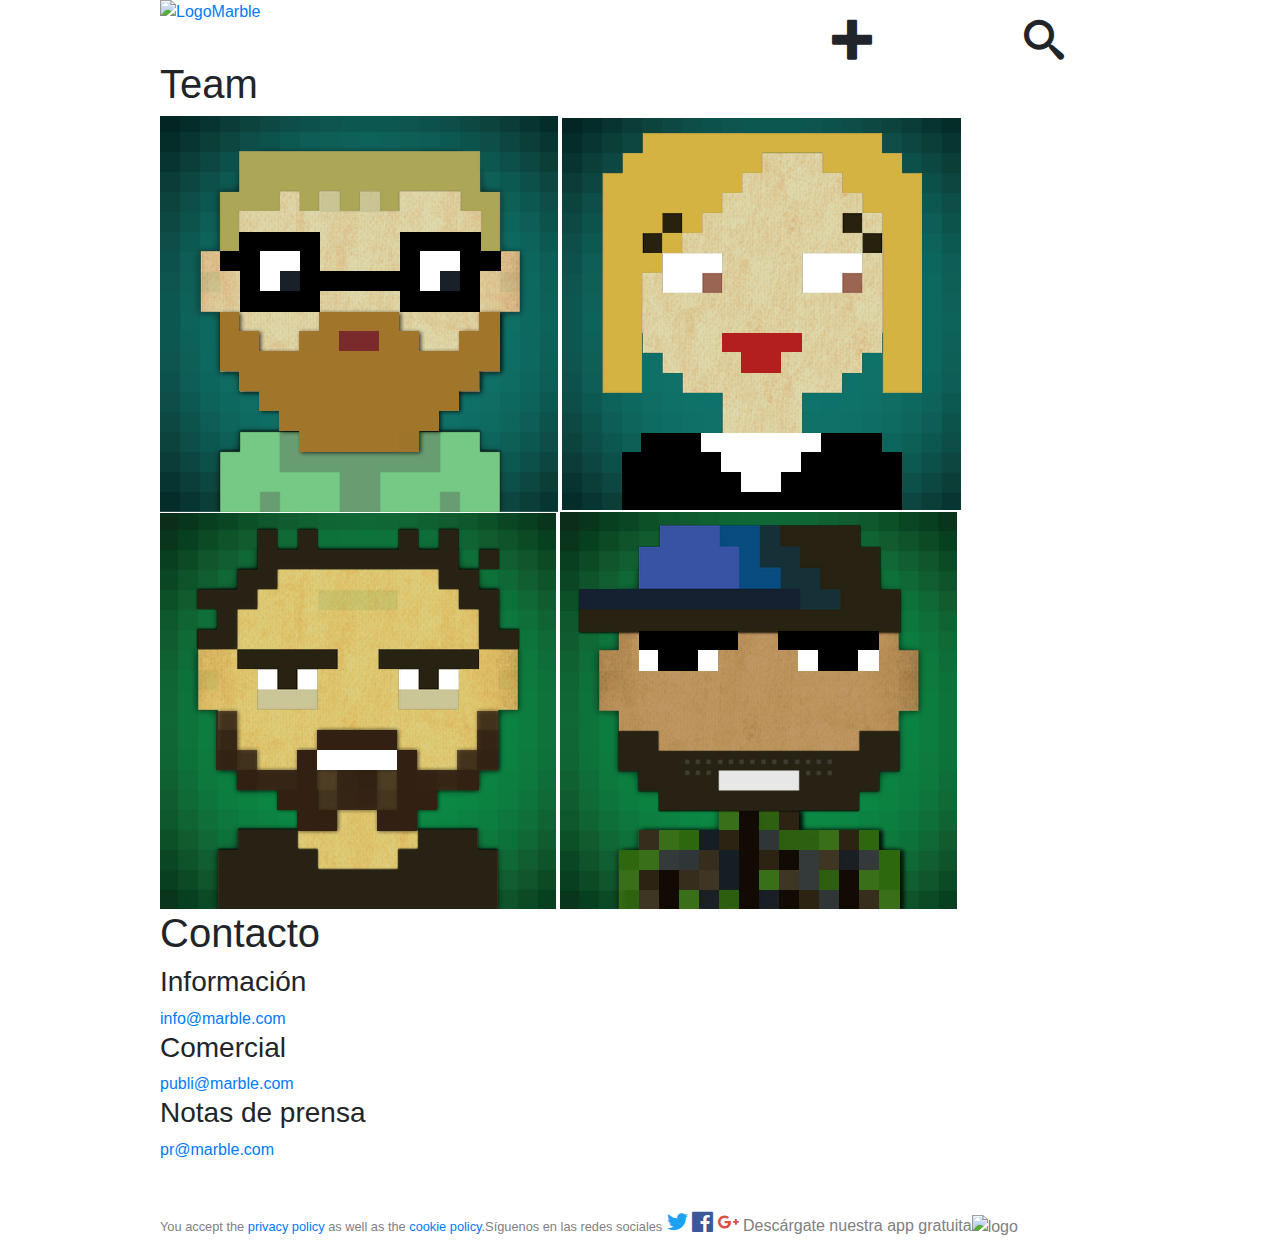
==== aboutUs.html @ 073cb208 "About us page" ====
<!DOCTYPE html>
<html lang="en">
<head>
	<meta charset="UTF-8">
	<title>About Us</title>
 	<meta name="viewport" content="width=device-width, initial-scale=1.0">
 	<link rel="stylesheet" href="https://maxcdn.bootstrapcdn.com/bootstrap/4.0.0/css/bootstrap.min.css" integrity="sha384-Gn5384xqQ1aoWXA+058RXPxPg6fy4IWvTNh0E263XmFcJlSAwiGgFAW/dAiS6JXm" crossorigin="anonymous">
    <link rel="stylesheet" href="css/style.css" type="text/css" />

</head>
<body>

<div class="wrapper">
		
<nav class="myMenu">
	<div class="logo"><a href="index.html"><img src="img/logoMarble.png" alt="LogoMarble"></a></div>
	<div class="add icon3-plus"></div>
	<div class="search icon3-search"></div>
</nav>

<div class="team">

	<h1>Team</h1>
	<img src="img/abel28bit.png" alt="abelBit" class="teamBit">
	<img src="img/blan28bit.png" alt="blanBit" class="teamBit">
	<img src="img/mikel28bit.png" alt="mikelBit" class="teamBit">
	<img src="img/rober8bit.png" alt="roberBit" class="teamBit">
	
</div>
	<div class="contacto">

		<h1>Contacto</h1>
		
		<h3>Información</h3>
			<a href="">info@marble.com</a>
		<h3>Comercial</h3>
			<a href="">publi@marble.com</a>
		<h3>Notas de prensa</h3>
			<a href="">pr@marble.com</a>
	</div>


</div>
	
    <footer>
    <div class="wrapper">
     
      <small>You accept the <a href="privacyPolicyPage">privacy policy</a> as well as the <a href="cookiePolicyPage">cookie policy</a>.Síguenos en las redes sociales</small>
   
        <span class="icon2-TW" aria-hidden="true"><a title="Twitter" href="https://twitter.com/" target="_blank"></a></span>
        <span class="icon2-FB"><a title="Facebook" href="https://es-es.facebook.com/" target="_blank"></a></span>
        <span class="icon2-Gplus"><a title="Google+" href="https://plus.google.com/discover?hl=es" target="_blank"></a></span>
   
        <span>Descárgate nuestra app gratuita</span><img src="img/logoMarble.png" alt="logo">
    </div> 
</footer>  



<script type="text/javascript" src="js/jquery-3.2.1.min.js"></script>
<script type="text/javascript" src="js/scriptsMenu.js"></script>  
</body>
</html>
---- css/style.css ----
@font-face {
  font-family: 'icomoon';
  src:  url('../fonts/icomoon.eot?dk5ln9');
  src:  url('../fonts/icomoon.eot?dk5ln9#iefix') format('embedded-opentype'),
    url('../fonts/icomoon.ttf?dk5ln9') format('truetype'),
    url('../fonts/icomoon.woff?dk5ln9') format('woff'),
    url('../fonts/icomoon.svg?dk5ln9#icomoon') format('svg');
  font-weight: normal;
  font-style: normal;
}

[class^="icon2-"], [class*=" icon2-"] {
/* use !important to prevent issues with browser extensions that change fonts */
  font-family: 'icomoon' !important;
  speak: none;
  font-style: normal;
  font-weight: normal;
  font-variant: normal;
  text-transform: none;
  line-height: 1;
  color: black;
  font-size: 130%;

  /* Better Font Rendering =========== */
  -webkit-font-smoothing: antialiased;
  -moz-osx-font-smoothing: grayscale;
}

.icon2-folder:before {
  content: "\e900";
}
.icon2-lock:before {
  content: "\e901";
}
.icon2-lock-open:before {
  content: "\e902";
}
.icon2-whistle:before {
  content: "\e903";
}
.icon2-thumb-up:before {
  content: "\e904";
}
.icon2-thumb-down:before {
  content: "\e905";
}
.icon2-link:before {
  content: "\e906";
}
.icon2-tv:before {
  content: "\e907";
}
.icon2-camera:before {
  content: "\e908";
}
.icon2-camera2:before {
  content: "\e909";
}
.icon2-film:before {
  content: "\e90a";
  font-size: 300%;
}
.icon2-film2:before {
  content: "\e90b";
}
.icon2-microphone:before {
  content: "\e90c";
}
.icon2-cog:before {
  content: "\e90d";
}
.icon2-pacman:before {
  content: "\e90e";
}
.icon2-gamepad:before {
  content: "\e90f";
}
.icon2-trashcan:before {
  content: "\e910";
}
.icon2-FB:before {
  content: "\e911";
  color: #3b5998;
}
.icon2-Gplus:before {
  content: "\e912";
  color: #dc4e41;
}
.icon2-TW:before {
  content: "\e913";
  color: #1da1f2;
}
.icon2-home:before {
  content: "\e914";
}
.icon2-pushpin:before {
  content: "\e946";
}
.icon2-bubble:before {
  content: "\e96b";
}
.icon2-user:before {
  content: "\e971";
}
.icon2-bug:before {
  content: "\e999";
}
.icon2-leaf:before {
  content: "\e9a4";
}
.icon2-rocket:before {
  content: "\e9a5";
}
.icon2-switch:before {
  content: "\e9b6";
}
.icon2-star-full:before {
  content: "\e9d9";
}
.icon2-heart:before {
  content: "\e9da";
}
.icon2-heart-broken:before {
  content: "\e9db";
}
.icon2-wink:before {
  content: "\e9e7";
}
.icon2-arrow-up:before {
  content: "\ea32";
}
.icon2-filter:before {
  content: "\ea5b";
}
.icon2-share2:before {
  content: "\ea82";
}
.icon2-eye:before {
  content: "\e9ce";
}

@font-face {
 font-family: 'icomoon3';
  src:  url('../fonts/icomoon3.eot?dk5ln9');
  src:  url('../fonts/icomoon3.eot?dk5ln9#iefix') format('embedded-opentype'),
    url('../fonts/icomoon3.ttf?dk5ln9') format('truetype'),
    url('../fonts/icomoon3.woff?dk5ln9') format('woff'),
    url('../fonts/icomoon3.svg?dk5ln9#icomoon') format('svg');
  font-weight: normal;
  font-style: normal;
}
/*Vinculación a la fuente que vamos a usar en titulares */
@font-face {
	font-family: CaviarDreams;
	src: url('../fonts/CaviarDreamsl.eot');
	src: local('☺'),
        url('../fonts/CaviarDreams.woff') format('woff'), url('../fonts/CaviarDreams.ttf') format('truetype'), url('../fonts/CaviarDreamsl.svg') format('svg');
	font-weight: normal;
	font-style: normal;
}

[class^="icon3-"], [class*=" icon3-"] {
/* use !important to prevent issues with browser extensions that change fonts */
  font-family: 'icomoon3' !important;
  speak: none;
  font-style: normal;
  font-weight: normal;
  font-variant: normal;
  text-transform: none;
  line-height: 1;
  font-size: 250%;

/* Better Font Rendering =========== */
  -webkit-font-smoothing: antialiased;
  -moz-osx-font-smoothing: grayscale;
}

.icon3-search:before {
  content: "\e986";
}
.icon3-plus:before {
  content: "\ea0a";
}

@font-face {
  font-family: 'home';
  src:  url('../fonts/home.eot?48gxbd');
  src:  url('../fonts/home.eot?48gxbd#iefix') format('embedded-opentype'),
    url('../fonts/home.ttf?48gxbd') format('truetype'),
    url('../fonts/home.woff?48gxbd') format('woff'),
    url('../fonts/home.svg?48gxbd#icomoon') format('svg');
  font-weight: normal;
  font-style: normal ;
}

[class^="icon-"], [class*=" icon-"] {
/* use !important to prevent issues with browser extensions that change fonts */
  font-family: 'home' !important;
  speak: none;

  color: rgb(0, 128, 182);
  font-style: normal;
  font-weight: normal;
  font-variant: normal;
  text-transform: none;
  line-height: 1;

/* Better Font Rendering =========== */
  -webkit-font-smoothing: antialiased;
  -moz-osx-font-smoothing: grayscale;
}

.icon-book:before {
  content: "\e91f";
  font-size: 550%;
}
.icon-theatre:before {
  content: "\e921";
  font-size: 550%;
}
.icon-camera:before {
  content: "\e90f";
  font-size: 550%;
}
.icon-pencil2:before {
  content: "\e906";
  font-size: 550%;
}
.icon-music:before {
  content: "\e911";
  font-size: 550%;
}
.icon-video-camera:before {
  content: "\e914";
  font-size: 550%;
}

.icon-user:before {
  content: "\e971";
  font-size: 350%;

}
.icon-search:before {
  content: "\e986";
  font-size: 350%;
}

/* Hola Holita amiguitos: parte común; */

body {
  font-family: Sans-Serif;
  margin:0;
}

nav > .logo > a > img{
  width: 30%;
  float: left;
}

nav > .add{
    width: 20%;
    float: left;
    margin-top: 20px;
    margin-left: 40%;
}

nav > .search{
  width: 8%;
  float: right;
  margin-top: 20px;
  margin-right: 2%;
}
header{
  width: 100%;
  float: left;
}
main{
  width: 100%;
  float: left;
}
footer{
  margin-top: 50px;
  margin-bottom: 10px;
  width: 100%;
  float: left;
  color: gray;
}

footer > a{
text-decoration: underline;
background-color: red;
}

footer > div.wrapper > img{
  width: 100px;
}

.wrapper{
    width: 960px;
    margin: 0 auto;
} 

/*----------------------PRUEBAS PLUGINS----------------------------*/
/* .myMenu {

    position:fixed;
    background-color: white;
    top:0;

}*/
/*-----------------------------------------------------------------*/
/* Fin del código de todos */

/* Movidas de Blanca */

.theme {
  width: 100%;
  margin: 0 auto;
	float: left;
}
div.theme > h1{
    text-align: center;
}
div.theme > img{
    max-width: 100%;
    margin-left: 50%; /*preguntar al profe*/
}
.bloque{
  width: 100%;
	float: left;
}
.user{
    width: 15%;
    float: left;
    margin-right: 3%;
    max-width: 100%;
}
.time {
    color: grey;
    float: left;
}

.topic{
    width: 72%;
    float: left;
}
.fecha{
    color: grey;
}
.info{
    width: 10%;
    float: left;
}
.flechas{
    height: 127px;
}
.stats{
    width: 33%;
    display: block;
    margin: 0 auto;
}
.text-stats{
    display: block;
    margin: 0 auto;
}
div.flechas > a{
    text-decoration: none;
    text-align: center;
}

.imgRedonda {
  width:150px;
  height:150px;
  border-radius:150px;
}

.debate-title{
	width: 100%;
	float: left;
  margin-top: 20px;
  margin-bottom: 20px;
}

.debate-title > h1 {
  float: left;
  width: 80%;
}

.temaIcon{
	float: left;
	width: 10%;
  margin-left: 7%;
  margin-right: 3%;
}

.debate-title{
	width: 100%;
	float: left;
}

.debate-title > img{
	float: left;
	max-width: 100%;
	margin-top: 8%;
}

.debate-title > h1 {
	float: left;
	width: 80%;
}

.debate-main {
	width: 100%;
	float:left;
}

.user-debate{
	width: 20%;
	float: left;
}

.user-debate > a > img{
float: left;
max-width: 100%;
}

.debate-main > .user-debate > h4{
}

.debate-main > .user-debate > p{
	margin-left: 15px;
	margin-bottom: 0;
	margin-top: 0;
}

.comment{
  width: 80%;
  float: left;
}

.debate-main > .comment > .comment1 > p{
  margin-top: 10%;
}

.social-profile-icons > ul{
	float: right;
  width: 50%;
  margin-left: 50%;
	margin-top: 10%;
}

.social-profile-icons{
	width: 100%;
}
.social-profile-icons > ul > li {
  float: right;
  list-style-type: none;
  margin-left: 6%;
}

.social-profile-icons > ul > li > a{
  text-decoration: none;
}

.respondComment{
  border-radius: 10px;
  padding: 10px;
}

.comment > .social-profile-icons > ul > li > a > img{
	width: 30px;
	float: left;
}

.comment > .social-profile-icons > ul{
	float: right;
}

.answers{
  width: 90%;
	margin-left: 10%;
	border-left: 6px solid #333;
	float: left;
}

/* ----Modal User Card---- */

/* The Modal (background) */
.modal-user-card {
    display: none; /* Hidden by default */
    position: fixed; /* Stay in place */
    z-index: 1; /* Sit on top */
    padding-top: 100px; /* Location of the box */
    left: 0;
    top: 0;
    width: 100%; /* Full width */
    height: 100%; /* Full height */
    overflow: auto; /* Enable scroll if needed */
    background-color: rgb(0,0,0); /* Fallback color */
    background-color: rgba(0,0,0,0.4); /* Black w/ opacity */
}

/* Modal Content */
.userCard-modal-content {
    background-color: #fefefe;
    margin: auto;
    padding: 20px;
    border: 1px solid #888;
    width: 80%;
    height: 146px;
}

/* The Close Button user-card */
.close-userCard {
    color: #aaaaaa;
    float: right;
    font-size: 28px;
    font-weight: bold;
}

.close-userCard:hover,
.close-userCard:focus {
    color: #000;
    text-decoration: none;
    cursor: pointer;
}

p.icon2-pacman{
  font-family: sans-serif;
  font-size: 100%;
  color: black;
}

p.icon2-pushpin{
  font-family: sans-serif;
  font-size: 100%;
  color: black;
}
button.icon-user{
  color:black;
  width: 45%;
  font-family: sans-serif;
  margin-right: 3px;
}

.userCardBoton > a {
  text-decoration: none;
   font-family: sans-serif;
  font-size: 88%;
 }

button.userCardBoton{
  border-radius: 10px;
  float: left;
  display: block;
  width: 140px;
  height: 52px;
  margin-bottom: 2px;
}
 
button.userCardBoton:hover {
 background: rgba(0,0,0,0);
 color: #3a7999;
 box-shadow: inset 0 0 0 3px #3a7999;
}

.userCardControl{
  float: left;
  width: 20%;
}

.userCardAvatar{
   cursor:pointer;
   float: left;
   width: 30%;
}
.userCardName{
  cursor:pointer;
   float: left;
   width: 20%;
}
.userCardDateComment{
   float: left;
   width: 20%;
 }

/* ----Moldal comentario---- */

/* Modal  Header */
.modal-header {
    padding: 2px 16px;
    background-color: aqua;
    color: white;
}

/* Modal Body */
.modal-body {padding: 2px 16px;
height: 150px;
}

.modal-body > input{
  height: 130px;
  margin-top: 5px;
  border:0;
}

/* Modal Footer */
.modal-footer {
    padding: 2px 16px;
    background-color: aqua;
    color: white;
}

/* Modal Content */
.modal-content {
    position: absolute;
    background-color: white;
    margin: auto;
    padding: 0;
    border: 1px solid #888;
    width: 50%;
    box-shadow: 0 4px 8px 0 rgba(0,0,0,0.2),0 6px 20px 0 rgba(0,0,0,0.19);
    animation-name: animatetop;
    animation-duration: 0.4s;
    display: none;
}

/* Add Animation */
@keyframes animatetop {
    from {top: -300px; opacity: 0}
    to {top: 0; opacity: 1}
}

#PiePaginaBlanca{

  bottom: 0;
  margin-left: 50%;
}

/*Fin del código de Blan*/




/*Inicio del código de Mikel*/

.headerHome{
   width: 100%;
    float: left;
}/*
.headerHome > a > #logo{
    width: 50%;
    float: left;
    /*width: 50%;*/
    /*max-height: 75px;*/
}
/*
.headerHome > a > #user{
    width: 25%;
    float: left;
    /*width: 25%;*/
    /*height: 48px;*/
}
.headerHome > div > div > #search{
    float: left;
    /*height: 48px;*/
}
.headerHome > input{
	display: none;
}

.headerHome > div > div > input{
  display: none;
  }

main{
  width: 100%;
  float: left;
}
main > div > div > a > .cat{
    /*width: 50%;*/
    float: left;
}
main > div > div > a > .cat > div{
    /*width: 30%;*/
    margin-left: 35%;
    margin-top: 20px;
    transition: 3s;
}

main > div > div > a > .cat > h1{
    text-align: center;
    margin-left: 5%;
    font-size: 250%;
}

main > div > div > a > #lit{
  background-color: rgb(237, 106, 90);
  border: 3px solid black;
}
main > div > div > a > #the{
  background-color: rgb(237, 106, 90);
  border: 3px solid black;
}
main > div > div > a > #pho{
  background-color: rgb(237, 106, 90);
  border: 3px solid black;
}
main > div > div > a > #pai{
  background-color: rgb(237, 106, 90);
  border: 3px solid black;
}
main > div > div > a > #mus{
  background-color: rgb(237, 106, 90);
  border: 3px solid black;
}
main > div > div > a > #cin{
  background-color: rgb(237, 106, 90);
  border: 3px solid black;
}

div#lit:hover > div{
  transform: scale(1.5);
  transition: 3s;
}
div#the:hover > div{
  transform: scale(1.5);
  transition: 3s;
}
div#pho:hover > div{
  transform: scale(1.5);
  transition: 3s;
}
div#pai:hover > div{
  transform: scale(1.5);
  transition: 3s;
}
div#mus:hover > div{
  transform: scale(1.5);
  transition: 3s;
}
div#cin:hover > div{
  transform: scale(1.5);
  transition: 3s;
}


/*------------------CÓDIGO PARA LA LANDING PAGE----------------------------------*/

#backgroundVideo{
  max-width: 100%;  
  position: absolute;
  z-index: 0;
}

.buttonLanding{

  width: 60%;
  height: 40px;
  margin-left: 20%;
  margin-top: 20px;
  border: 2px rgb(0, 128, 182) solid;
  background-color: rgb(237, 106, 90);
  color: rgb(0, 128, 182);
  font-size: 1.3em;
  text-align: center;
}

.buttonLanding > p{
  margin: 10px;
}

#landingWindow {
  position: fixed;
  z-index: 1;
  left: 0;
  top: 0;
  width: 100%;
  height: 100%;
  overflow: auto;
}

#landingWindowContent {
  background-color: rgb(0, 0, 0);
  padding: 15px;
  width: calc(30% - 15px);
  margin-top: 80px;
  margin-left: 36%;
}

#introLanding{
  text-align: center;
  font-size: 1.3em;
  color: white;
}
#landingWindowContent > img {
  width:75%;
  margin-left:12.5%;
  margin-bottom:18px;
}

.landingWindowField {
  width:50%;
  margin-top: 10px;
  margin-left:25%;
  margin-bottom:5px;
  margin-right:15%;
  
}
.landingLink{
  text-decoration: none;

}
.landingWindowFieldError {
  color:red;
  font-size: 1em;
  font-style:italic;
  display: none;
  text-align: center;
}

#usernameLanding{
  display: none;
}
#passwordLanding{
  display: none;
}
#submitLanding{
  width:20%;
  margin-left: 40%;
  display: none;
}

/*------------------FIN DEL CÓDIGO PARA LA LANDING PAGE----------------------------------*/

/*Fin del código de Mikel*/

/*Código de Abel */
#modalWindow {
	position: fixed;
	z-index: 1;
	left: 0;
	top: 0;
	width: 100%;
	height: 100%;
	overflow: auto;
	background-color: rgb(0,0,0,0.7);
}

#modalWindowContent {
	background-color:aquamarine;
	padding:15px;
	width:calc(24% - 15px);
	margin-top:200px;
	margin-left:38%;
}

#modalWindowContent > img {
	width:75%;
	margin-left:12.5%;
	margin-bottom:18px;
}

.modalWindowField {
	width:70%;
	margin-left:15%;
	margin-bottom:10px;
	margin-right:15%;
	font-size:0.8em;
}

.marginless {
	margin-right:0%;
}

.modalWindowFieldError {
	color:red;
	font-size:1em;
	font-style:italic;
}

#profileHeader {
  width:100%;
  float:left;
  border-bottom-style:solid;
  border-bottom-width:1px;
  border-bottom-color:black;
  margin-bottom:15px;
}

#profileHeader > img {
  width:25%;
  margin-left:37.5%;
	margin-bottom:-20px;
}

#profileHeader > h1 {
  text-align:center;
  margin-bottom:20px;
}

#profileContent {
  width:100%;
  margin:0 auto;
  float:left;
  border-style:solid;
  border-width:1px;
  border-color:black;
}

#profileTabSwitcher{
  width:100%;
  margin:0 auto;
  float:left;
  padding:0;
  border-bottom: 1px solid black;
  margin-bottom:25px;
}

#profileTabSwitcher li.notselected {
  opacity:0.6 ;
}
#profileTabSwitcher li.notselected:visited{
	opacity:1;
}

ul#profileTabSwitcher li {
  list-style-type:none;
  width:33.33%;
  float:left;
  background-color:grey;
  text-align:center;
  color:white;
  height:30px;
  line-height:30px;
}

ul#profileTabSwitcher > li > a {
  text-decoration:none;
  color:white;
}

#profileText {
  padding:15px;
}

#profileText p {
  margin-top:4px;
}


#profileUserInfo input {
	margin-bottom:15px;
}

#profileUserInfo > .barraSeparadora {
	width:100%;
	background-color:black;
	height:2px;
	display:none;
	margin: 15px 0;
}

#profileUserVisited, #profileUserVoted, #profileUserComented {
	line-height:35px;
	display:none;
}

.userInfoDetailed {
	margin-bottom:10px;
	display:none;
}

/* Código de Róber */
/*.elem-fluido{
    width: 75%;
    margin: auto;
    text-align: center;
}*/

.columnLeft{
    width: 40%;
    float: left;
    text-align: right;
    margin-top:1%;

}

.columnRight {
    width: 20%;
    float: left;
    text-align: center;
    margin: 1%;


}
div.columnRight > p + input {
    width:100%;
    float: left;

}
div.columnRight > input{
    width: 100%;
    float: left;
}

#paises{
    width: 105%;

}
#ciudad{
    width: 105%;
}
#description{
    width: 100%;
}

/*.rightText{
    width: 40%;

}*/

.checkBox{
  margin-top: 3%;
}

#botonsito{
    margin-left: 38%;
    margin-top: 20px;
    margin-bottom: 20px;
    width: 20%;


}/*
#policy{
    text-align: center;
}
.redesociles{
    width: 50%;
    margin: 0 auto;

}
.app_download{
    width: 50%;
    margin: 0 auto;

}*/
.error{
    border: solid 2px #FF0000;
}
/*Fin del codigo de Rober*/

/* TODO: Check this */
/*
div.wrapper > img{
    width: 300px;
}
/* Qué demonios era esto
RESPUESTA: es el logo de Rober; */

 div.wrapper > a > img{
  width: 300px;
} 
















/*-------------- RESPONSIVE DESIGN------------------ */














/* ---------------------------------Apertura media querie móviles */

@media screen and (max-width: 768px){
  .wrapper{
      width: 280px;
      margin: 0 auto;
  }
  .headerHome{
      width: 100%;
      float: left;
  }
  .headerHome > div > div > a > #logo{
      float: left;
      /*width: 100%;*/
      /*max-height: 75px;*/
  }
  .headerHome > div > div > a > #user{
      /*width: 50%;*/
      float: left;
      /*height: 48px;*/
  }
  .headerHome > div > div > #search{
      /*width: 50%;*/
      float: left;
      /*height: 48px;*/
     display: block;
  }
  .headerHome > div > div > input{
    /*width: 25%;
    float: left;
    height: 25px;
    margin-top: 20px;*/
    float: left;
    display: none;
  }
  .headerHome > div > div > img#closeSearch{
    float: left;
    display: none;
  }

  main{
      width: 100%;
      float: left;
  }
  main > div > div > h3{

    font-size: 120%;
  }
  main > div > div > a > .cat{
      /*width: 100%;*/
      float: left;
  }
  main > div > div > a > .cat > div{
      /*width: 30%;*/
      margin-left: 45%;
      margin-top: 20px;
      transition: 3s;
  }
  main > div > div > a > .cat > h1{
      text-align: center;
      margin-left: 5%;
      color: black;
      font-size: 150%;
  }
  .icon-user:before {
  content: "\e971";
  font-size: 250%;
  }
  .icon-search:before {
    content: "\e986";
    font-size: 250%;
  }
  .icon-book:before {
  content: "\e91f";
  font-size: 300%;
}
.icon-theatre:before {
  content: "\e921";
  font-size: 300%;
}
.icon-camera:before {
  content: "\e90f";
  font-size: 300%;
}
.icon-pencil2:before {
  content: "\e906";
  font-size: 300%;
}
.icon-music:before {
  content: "\e911";
  font-size: 300%;
}
.icon-video-camera:before {
  content: "\e914";
  font-size: 300%;
}

/* @query Rober */
.columnLeft{
    width: 100%;
    float: left;
    text-align: center;
    margin-top:1%;
}

.columnRight {
    width: 100%;
    float: left;
    text-align: center;
    margin: 1%;
}
div.columnRight > p + input {
    width:100%;
    float: left;
}
div.columnRight > input{
    width: 100%;
    float: left;
    text-align: center;
}

#paises{
    width: 102%;
}
#ciudad{
    width: 102%;
}
#description{
    width: 100%;
}

.rightText{
    width: 100%;
}

.checkBox{
  margin-top: 3%;
}

#botonsito{
    margin-left: 38%;
    margin-top: 20px;
    margin-bottom: 20px;
    width: 20%;
}
#policy{
    text-align: center;
}
.redesociles{
    width: 50%;
    margin: 0 auto;
}
.app_download{
    width: 50%;
    margin: 0 auto;
}
.error{
    border: solid 2px #FF0000;
}

/* ____________________media querie peque Blanca___________ */

.theme {
  width: 100%;
  margin: 0 auto;
  float: left;
}
div.theme > h1{
    text-align: center;
    font-size: 100%;

}
div.theme > img{
   width:10%;
}

.bloque{
  width: 100%;
  float: left;
}

.topic > a > h2{
  font-size: 100%;
}
.topic > p {
  font-size: 80%;
}

.topic > p > span {
  font-size: 70%;
}

.user{
    width: 20%;
    float: left;
    margin-right: 2%;
    max-width: 100%;
}
.time {
    color: grey;
    float: left;
}

.topic{
   width: 65%; 
    float: left;
}
.fecha{
    color: grey;
     float: left;
}
.info{
    width: 13%;
    float: left;
}

.flechas > span{
  width: 12%;
}

.stats{
    width: 11%;
    display: block;
    margin: 0 auto;
}
.text-stats{
    display: block;
    margin: 0 auto;
}
div.flechas > a{
    text-decoration: none;
    text-align: center;
}

.imgRedonda {
  width:60px;
  height:60px;
  border-radius:60px;
}

.debate-title{
  width: 100%;
  float: left;
  margin-top: 1px;
  margin-bottom: 1px;
}


.debate-title > h1 {
  float: left;
  width: 80%;
  font-size: 100%;
}

.temaIcon{
  float: left;
  width: 10%;
  margin-left: 7%;
  margin-right: 3%;
}

.debate-title{
  width: 100%;
  float: left;
}

.debate-title > img{
  float: left;
  max-width: 100%;
  margin-top: 8%;
}

.debate-title > h1 {
  float: left;
  width: 80%;
}

.debate-main {
  width: 100%;
  float:left;
}

.user-debate{
  width: 20%;
  float: left;
}

.user-debate > a > img{
float: left;
max-width: 100%;
}

.debate-main > .user-debate > a > h4{
  font-size: 80%;
 display: none; 
}

.debate-main > .user-debate > p{
  margin-left: 15px;
  margin-bottom: 0;
  margin-top: 0;
  font-size: 60%;
display: none; 
}

.comment{
  width: 80%;
  float: left;
}

.debate-main > .comment > .comment1 > p{
  margin-top: 10%;
  font-size: 80%;
}

.social-profile-icons > ul{
  float: right;
  width: 50%;
  margin-left: 50%;
  margin-top: 10%;
}

.social-profile-icons{
  width: 100%;
}
.social-profile-icons > ul > li {
  float: right;
  list-style-type: none;
  margin-left: 6%;
}

.social-profile-icons > ul > li > a{
  text-decoration: none;
}

.respondComment{
  border-radius: 10px;
  padding: 10px;
}

.comment > .social-profile-icons > ul > li > a > img{
  width: 30px;
  float: left;
}
.comment > .social-profile-icons > ul{
  float: right;
}
.answers{
  width: 90%;
  margin-left: 10%;
  border-left: 6px solid #333;
  float: left;
}

/* ----Modal User Card MQ PEQUEÑO---- */

The Modal (background)
.modal-user-card {
    display: none; Hidden by default
    position: fixed; Stay in place
    z-index: 1; Sit on top
    padding-top: 100px; Location of the box
    left: 0;
    top: 0;
    width: 100%; Full width
    height: 100%; Full height
    overflow: auto; Enable scroll if needed
    background-color: rgb(0,0,0); Fallback color
    background-color: rgba(0,0,0,0.4); Black w/ opacity
}

Modal Content
.userCard-modal-content {
    background-color: #fefefe;
    margin: auto;
    padding: 20px;
    border: 1px solid #888;
    width: 80%;
    height: 119px;
}

The Close Button user-card
.close-userCard {
    color: #aaaaaa;
    float: right;
    font-size: 28px;
    font-weight: bold;
}

.close-userCard:hover,
.close-userCard:focus {
    color: #000;
    text-decoration: none;
    cursor: pointer;
}

p.icon2-pacman{
   display: none;
}
.userCardName{
  display: none;
}
p.icon2-pushpin{
  display: none;
}
button.icon-user{
  color:black;
  width: 45%;
  font-family: sans-serif;
  margin-right: 3px;
}

.userCardControl{
  float: left;
  width: 40%;
margin-left: 18%;
}
.userCardBoton > a {
  text-decoration: none;
   font-family: sans-serif;
  font-size: 88%;
 }

button.userCardBoton{
  border-radius: 10px;
  width: 90px;
  height: 40px;
  float: left;
  margin-right: 20%;
}
 
button.userCardBoton:hover {
 background: rgba(0,0,0,0);
 color: #3a7999;
 box-shadow: inset 0 0 0 3px #3a7999;
}


/* Modal Header */
.modal-header {
    padding: 2px 16px;
    background-color: aqua;
    color: white;
}

/* Modal Body */
.modal-body {padding: 2px 16px;
height: 150px;
}

.modal-body > input{
  height: 130px;
  margin-top: 5px;
  border:0;
}

/* Modal Footer */
.modal-footer {
    padding: 2px 16px;
    background-color: aqua;
    color: white;
}

/* Modal Content */
.modal-content {
    position: absolute;
    background-color: white;
    margin: auto;
    padding: 0;
    border: 1px solid #888;
    width: 50%;
    box-shadow: 0 4px 8px 0 rgba(0,0,0,0.2),0 6px 20px 0 rgba(0,0,0,0.19);
    animation-name: animatetop;
    animation-duration: 0.4s;
    display: none;
}

/* Add Animation */
@keyframes animatetop {
    from {top: -300px; opacity: 0}
    to {top: 0; opacity: 1}
}

#PiePaginaBlanca{

  bottom: 0;
  margin-left: 50%;
}

[class^="icon2-"], [class*=" icon2-"] {
/* use !important to prevent issues with browser extensions that change fonts */
  font-family: 'icomoon' !important;
  speak: none;
  font-style: normal;
  font-weight: normal;
  font-variant: normal;
  text-transform: none;
  line-height: 1;
  color: black;
  font-size: 75%;

  /* Better Font Rendering =========== */
  -webkit-font-smoothing: antialiased;
  -moz-osx-font-smoothing: grayscale;
}

.icon2-bubble:before {
  content: "\e96b";
}

.icon2-arrow-up:before {
  content: "\ea32";
}

.icon2-eye:before {
  content: "\e9ce";
}

 /* Cierre media querie móviles */


























 /* ---------------------------Apertura media querie tablets------------------------- */

@media screen and (min-width: 768px) and (max-width: 992px){

  .wrapper{
    width: 770px;
    margin: 0 auto;
  }
  .bloque > div.topic > a > h2{
      font-size: 1em;
  }
  .headerHome > div > div > a > #user{
  float: left;
  margin-top: 20px;
  /*height: 75px;
  width: 25%;*/
  }
  .headerHome > div > div > #search{
  display: none;
  }
  .headerHome > div > div > input{
    float: left;
    display: block;
    margin-top: 25px;
    /*width: 25%;
    height: 25px;*/
  }
  .headerHome > div > div > img#closeSearch{
  display: none;
  }
  main > div > div > a > .cat > div{
      /*width: 30%;*/
      margin-left: 45%;
      margin-top: 20px;
      transition: 3s;
  }
  main > div > div > a > .cat > h1{
      text-align: center;
      margin-left: 5%;
      color: black;
      font-size: 200%;
  }

  .icon-user:before {
  content: "\e971";
  font-size: 350%;
  }
  .icon-book:before {
  content: "\e91f";
  font-size: 450%;
}
.icon-theatre:before {
  content: "\e921";
  font-size: 450%;
}
.icon-camera:before {
  content: "\e90f";
  font-size: 450%;
}
.icon-pencil2:before {
  content: "\e906";
  font-size: 450%;
}
.icon-music:before {
  content: "\e911";
  font-size: 450%;
}
.icon-video-camera:before {
  content: "\e914";
  font-size: 450%;
}

/* --------------------Movidas de Blanca media querie tablet */

.theme {
  width: 100%;
  margin: 0 auto;
  float: left;
}
div.theme > h1{
    text-align: center;
}
div.theme > img{
    max-width: 100%;
    margin-left: 50%; /
}
.bloque{
  width: 100%;
  float: left;
}
.user{
    width: 15%;
    float: left;
    margin-right: 3%;
    max-width: 100%;
}
.time {
    color: grey;
    float: left;
}

.topic{
    width: 72%;
    float: left;
}
.fecha{
    color: grey;
}
.info{
    width: 10%;
    float: left;
}
.flechas{
    height: 127px;
}
.stats{
    width: 33%;
    display: block;
    margin: 0 auto;
}
.text-stats{
    display: block;
    margin: 0 auto;
}
div.flechas > a{
    text-decoration: none;
    text-align: center;
}

.imgRedonda {
  width:150px;
  height:150px;
  border-radius:150px;
}

.debate-title{
  width: 100%;
  float: left;
  margin-top: 20px;
  margin-bottom: 20px;
}

.debate-title > h1 {
  float: left;
  width: 80%;
}

.temaIcon{
  float: left;
  width: 10%;
  margin-left: 7%;
  margin-right: 3%;
}

.debate-title{
  width: 100%;
  float: left;
}

.debate-title > img{
  float: left;
  max-width: 100%;
  margin-top: 8%;
}

.debate-title > h1 {
  float: left;
  width: 80%;
}

.debate-main {
  width: 100%;
  float:left;
}

.user-debate{
  width: 20%;
  float: left;
}

.user-debate > a > img{
float: left;
max-width: 100%;
}

.debate-main > .user-debate > h4{
}

.debate-main > .user-debate > p{
  margin-left: 15px;
  margin-bottom: 0;
  margin-top: 0;
}

.comment{
  width: 80%;
  float: left;
}

.debate-main > .comment > .comment1 > p{
  margin-top: 10%;
}

.social-profile-icons > ul{
  float: right;
  width: 50%;
  margin-left: 50%;
  margin-top: 10%;
}

.social-profile-icons{
  width: 100%;
}
.social-profile-icons > ul > li {
  float: right;
  list-style-type: none;
  margin-left: 6%;
}

.social-profile-icons > ul > li > a{
  text-decoration: none;
}

.respondComment{
  border-radius: 10px;
  padding: 10px;
}

.comment > .social-profile-icons > ul > li > a > img{
  width: 30px;
  float: left;
}
.comment > .social-profile-icons > ul{
  float: right;
}
.answers{
  width: 90%;
  margin-left: 10%;
  border-left: 6px solid #333;
  float: left;
}

/* ----Modal User Card MQ TABLET---- */

/* The Modal (background) */
.modal-user-card {
    display: none; /* Hidden by default */
    position: fixed; /* Stay in place */
    z-index: 1; /* Sit on top */
    padding-top: 100px; /* Location of the box */
    left: 0;
    top: 0;
    width: 100%; /* Full width */
    height: 100%; /* Full height */
    overflow: auto; /* Enable scroll if needed */
    background-color: rgb(0,0,0); /* Fallback color */
    background-color: rgba(0,0,0,0.4); /* Black w/ opacity */
}

/* Modal Content */
.userCard-modal-content {
    background-color: #fefefe;
    margin: auto;
    padding: 20px;
    border: 1px solid #888;
    width: 80%;
    height: 200px;
}

/* The Close Button user-card */
.close-userCard {
    color: #aaaaaa;
    float: right;
    font-size: 28px;
    font-weight: bold;
}

.close-userCard:hover,
.close-userCard:focus {
    color: #000;
    text-decoration: none;
    cursor: pointer;
}
p.icon2-pacman{
  font-family: sans-serif;
  font-size: 100%;
  color: black;
}

p.icon2-pushpin{
  font-family: sans-serif;
  font-size: 100%;
  color: black;
}
button.icon-user{
  color:black;
  width: 45%;
  font-family: sans-serif;
  margin-right: 3px;
}

.userCardBoton > a {
  text-decoration: none;
   font-family: sans-serif;
  font-size: 88%;
 }

button.userCardBoton{
  border-radius: 10px;
  float: left;
  display: block;
  width: 117px;
  height: 52px;
}
 
button.userCardBoton:hover {
 background: rgba(0,0,0,0);
 color: #3a7999;
 box-shadow: inset 0 0 0 3px #3a7999;
}

.userCardControl{
  float: left;
  width: 20%;
}

.userCardAvatar{
   cursor:pointer;
   float: left;
   width: 30%;
}
.userCardName{
  cursor:pointer;
   float: left;
   width: 20%;
}
.userCardDateComment{
   float: left;
   width: 20%;
 }

/* Modal Header */
.modal-header {
    padding: 2px 16px;
    background-color: aqua;
    color: white;
}

/* Modal Body */
.modal-body {padding: 2px 16px;
height: 150px;
}

.modal-body > input{
  height: 130px;
  margin-top: 5px;
  border:0;
}

/* Modal Footer */
.modal-footer {
    padding: 2px 16px;
    background-color: aqua;
    color: white;
}

/* Modal Content */
.modal-content {
    position: absolute;
    background-color: white;
    margin: auto;
    padding: 0;
    border: 1px solid #888;
    width: 50%;
    box-shadow: 0 4px 8px 0 rgba(0,0,0,0.2),0 6px 20px 0 rgba(0,0,0,0.19);
    animation-name: animatetop;
    animation-duration: 0.4s;
    display: none;
}

/* Add Animation */
@keyframes animatetop {
    from {top: -300px; opacity: 0}
    to {top: 0; opacity: 1}
}
#PiePaginaBlanca{

  bottom: 0;
  margin-left: 50%;
}

/*Fin del código de Blan media querie tablet*/


 /* Cierre media querie tablets */



















/* ------------------------------Apertura media querie desktop mediano---------------------- */

@media screen and (min-width: 992px) and (max-width: 1200px){
.wrapper{
  width: 1000px;
  margin: 0 auto;
}
main > a > .cat{
  float: left;
}
.headerHome > div > div > a > #logo{
  float: left;
}
.headerHome > div > div > a > #user{
  float: left;
  margin-top: 20px;

  }
  .headerHome > div > div > #search{
  display: none;
  }
  .headerHome > div > div > input{
    float: left;
    display: block;
    margin-top: 25px;
  }
  .headerHome > div > div > img#closeSearch{
  display: none;
  }
  main > div > div > a > .cat > h1{
      text-align: center;
      margin-left: 5%;
      color: black;
      font-size: 250%;
  }

  .icon-user:before {
    content: "\e971";
    font-size: 350%;
  }
  .icon-book:before {
  content: "\e91f";
  font-size: 550%;
}
.icon-theatre:before {
  content: "\e921";
  font-size: 550%;
}
.icon-camera:before {
  content: "\e90f";
  font-size: 550%;
}
.icon-pencil2:before {
  content: "\e906";
  font-size: 550%;
}
.icon-music:before {
  content: "\e911";
  font-size: 550%;
}
.icon-video-camera:before {
  content: "\e914";
  font-size: 550%;
}

































/* ----------------------Apertura media querie desktop grande */
@media screen and (min-width: 1200px) and (max-width: 2000px){
  .wrapper{
    width: 1000px;
    margin: 0 auto;

  }
  main > a > .cat{
    /*width: 30%;*/
    float: left;
  }
  .headerHome > div > div > a > #logo{
    /*max-width: 30%; */
    float: left;
  }
  .headerHome > div > div > a > #user{
    float: left;
    margin-top: 20px;
    /*width: 25%;*/
    /*height: 75px;*/
  }
  .headerHome > div > div > #search{
    display: none;
  }
  .headerHome > div > div > input{
    display: block;
    float: left;
    /*width: 10%;
    height: 25px;*/
    margin-top: 25px;
  }
  .headerHome > div > div > img#closeSearch{
  display: none;
  }
  main > div > div > a > .cat > h1{
      text-align: center;
      margin-left: 5%;
      color: black;
      font-size: 250%;
  }
.icon-user:before {
    content: "\e971";
    font-size: 350%;

  }
  .icon-book:before {
  content: "\e91f";
  font-size: 550%;
}
.icon-theatre:before {
  content: "\e921";
  font-size: 550%;
}
.icon-camera:before {
  content: "\e90f";
  font-size: 550%;
}
.icon-pencil2:before {
  content: "\e906";
  font-size: 550%;
}
.icon-music:before {
  content: "\e911";
  font-size: 550%;
}
.icon-video-camera:before {
  content: "\e914";
  font-size: 550%;
}

/* ______________________ Movidas de Blanca MQ DESKTOP______________________ */

/* Movidas de Blanca */

.theme {
  width: 100%;
  margin: 0 auto;
  float: left;
}
div.theme > h1{
    text-align: center;
}
div.theme > img{
    max-width: 100%;
    margin-left: 50%; /*preguntar al profe*/
}
.bloque{
  width: 100%;
  float: left;
}
.user{
    width: 15%;
    float: left;
    margin-right: 3%;
    max-width: 100%;
}
.time {
    color: grey;
    float: left;
}

.topic{
    width: 72%;
    float: left;
}
.fecha{
    color: grey;
}
.info{
    width: 10%;
    float: left;
}
.flechas{
    height: 127px;
}
.stats{
    width: 33%;
    display: block;
    margin: 0 auto;
}
.text-stats{
    display: block;
    margin: 0 auto;
}
div.flechas > a{
    text-decoration: none;
    text-align: center;
}

.imgRedonda {
  width:150px;
  height:150px;
  border-radius:150px;
}

.debate-title{
  width: 100%;
  float: left;
  margin-top: 20px;
  margin-bottom: 20px;
}

.debate-title > h1 {
  float: left;
  width: 80%;
}

.temaIcon{
  float: left;
  width: 10%;
  margin-left: 7%;
  margin-right: 3%;
}

.debate-title{
  width: 100%;
  float: left;
}

.debate-title > img{
  float: left;
  max-width: 100%;
  margin-top: 8%;
}

.debate-title > h1 {
  float: left;
  width: 80%;
}

.debate-main {
  width: 100%;
  float:left;
}

.user-debate{
  width: 20%;
  float: left;
}

.user-debate > a > img{
float: left;
max-width: 100%;
}

.debate-main > .user-debate > h4{
}

.debate-main > .user-debate > p{
  margin-left: 15px;
  margin-bottom: 0;
  margin-top: 0;
}

.comment{
  width: 80%;
  float: left;
}

.debate-main > .comment > .comment1 > p{
  margin-top: 10%;
}

.social-profile-icons > ul{
  float: right;
  width: 50%;
  margin-left: 50%;
  margin-top: 10%;
}

.social-profile-icons{
  width: 100%;
}
.social-profile-icons > ul > li {
  float: right;
  list-style-type: none;
  margin-left: 6%;
}

.social-profile-icons > ul > li > a{
  text-decoration: none;
}

.respondComment{
  border-radius: 10px;
  padding: 10px;
}

.comment > .social-profile-icons > ul > li > a > img{
  width: 30px;
  float: left;
}

.comment > .social-profile-icons > ul{
  float: right;
}

.answers{
  width: 90%;
  margin-left: 10%;
  border-left: 6px solid #333;
  float: left;
}

/* ----Modal User Card---- */

/* The Modal (background) */
.modal-user-card {
    display: none; /* Hidden by default */
    position: fixed; /* Stay in place */
    z-index: 1; /* Sit on top */
    padding-top: 100px; /* Location of the box */
    left: 0;
    top: 0;
    width: 100%; /* Full width */
    height: 100%; /* Full height */
    overflow: auto; /* Enable scroll if needed */
    background-color: rgb(0,0,0); /* Fallback color */
    background-color: rgba(0,0,0,0.4); /* Black w/ opacity */
}

/* Modal Content */
.userCard-modal-content {
    background-color: #fefefe;
    margin: auto;
    padding: 20px;
    border: 1px solid #888;
    width: 80%;
    height: 146px;
}

/* The Close Button user-card */
.close-userCard {
    color: #aaaaaa;
    float: right;
    font-size: 28px;
    font-weight: bold;
}

.close-userCard:hover,
.close-userCard:focus {
    color: #000;
    text-decoration: none;
    cursor: pointer;
}

p.icon2-pacman{
  font-family: sans-serif;
  font-size: 100%;
  color: black;
}

p.icon2-pushpin{
  font-family: sans-serif;
  font-size: 100%;
  color: black;
}
button.icon-user{
  color:black;
  width: 45%;
  font-family: sans-serif;
  margin-right: 3px;
}

.userCardBoton > a {
  text-decoration: none;
   font-family: sans-serif;
  font-size: 88%;
 }

button.userCardBoton{
  border-radius: 10px;
  float: left;
  display: block;
  width: 140px;
  height: 52px;
  margin-bottom: 2px;
}
 
button.userCardBoton:hover {
 background: rgba(0,0,0,0);
 color: #3a7999;
 box-shadow: inset 0 0 0 3px #3a7999;
}

.userCardControl{
  float: left;
  width: 20%;
}

.userCardAvatar{
   cursor:pointer;
   float: left;
   width: 30%;
}
.userCardName{
  cursor:pointer;
   float: left;
   width: 20%;
}
.userCardDateComment{
   float: left;
   width: 20%;
 }

/* ----Moldal comentario---- */

/* Modal  Header */
.modal-header {
    padding: 2px 16px;
    background-color: aqua;
    color: white;
}

/* Modal Body */
.modal-body {padding: 2px 16px;
height: 150px;
}

.modal-body > input{
  height: 130px;
  margin-top: 5px;
  border:0;
}

/* Modal Footer */
.modal-footer {
    padding: 2px 16px;
    background-color: aqua;
    color: white;
}

/* Modal Content */
.modal-content {
    position: absolute;
    background-color: white;
    margin: auto;
    padding: 0;
    border: 1px solid #888;
    width: 50%;
    box-shadow: 0 4px 8px 0 rgba(0,0,0,0.2),0 6px 20px 0 rgba(0,0,0,0.19);
    animation-name: animatetop;
    animation-duration: 0.4s;
    display: none;
}

/* Add Animation */
@keyframes animatetop {
    from {top: -300px; opacity: 0}
    to {top: 0; opacity: 1}
}

#PiePaginaBlanca{

  bottom: 0;
  margin-left: 50%;
}



@font-face {
  font-family: 'icomoon';
  src:  url('../fonts/icomoon.eot?dk5ln9');
  src:  url('../fonts/icomoon.eot?dk5ln9#iefix') format('embedded-opentype'),
    url('../fonts/icomoon.ttf?dk5ln9') format('truetype'),
    url('../fonts/icomoon.woff?dk5ln9') format('woff'),
    url('../fonts/icomoon.svg?dk5ln9#icomoon') format('svg');
  font-weight: normal;
  font-style: normal;
}

[class^="icon2-"], [class*=" icon2-"] {
/* use !important to prevent issues with browser extensions that change fonts */
  font-family: 'icomoon' !important;
  speak: none;
  font-style: normal;
  font-weight: normal;
  font-variant: normal;
  text-transform: none;
  line-height: 1;
  color: black;
  font-size: 155%;

  /* Better Font Rendering =========== */
  -webkit-font-smoothing: antialiased;
  -moz-osx-font-smoothing: grayscale;
}

.icon2-FB:before {
  content: "\e911";
  color: #3b5998;
}
.icon2-Gplus:before {
  content: "\e912";
  color: #dc4e41;
}
.icon2-TW:before {
  content: "\e913";
  color: #1da1f2;
}

.icon2-share2:before {
  content: "\ea82";
}

/*Fin del código MEDIA QUERIE DESKTOP de Blan*/

}

 /* Cierre media querie desktop */
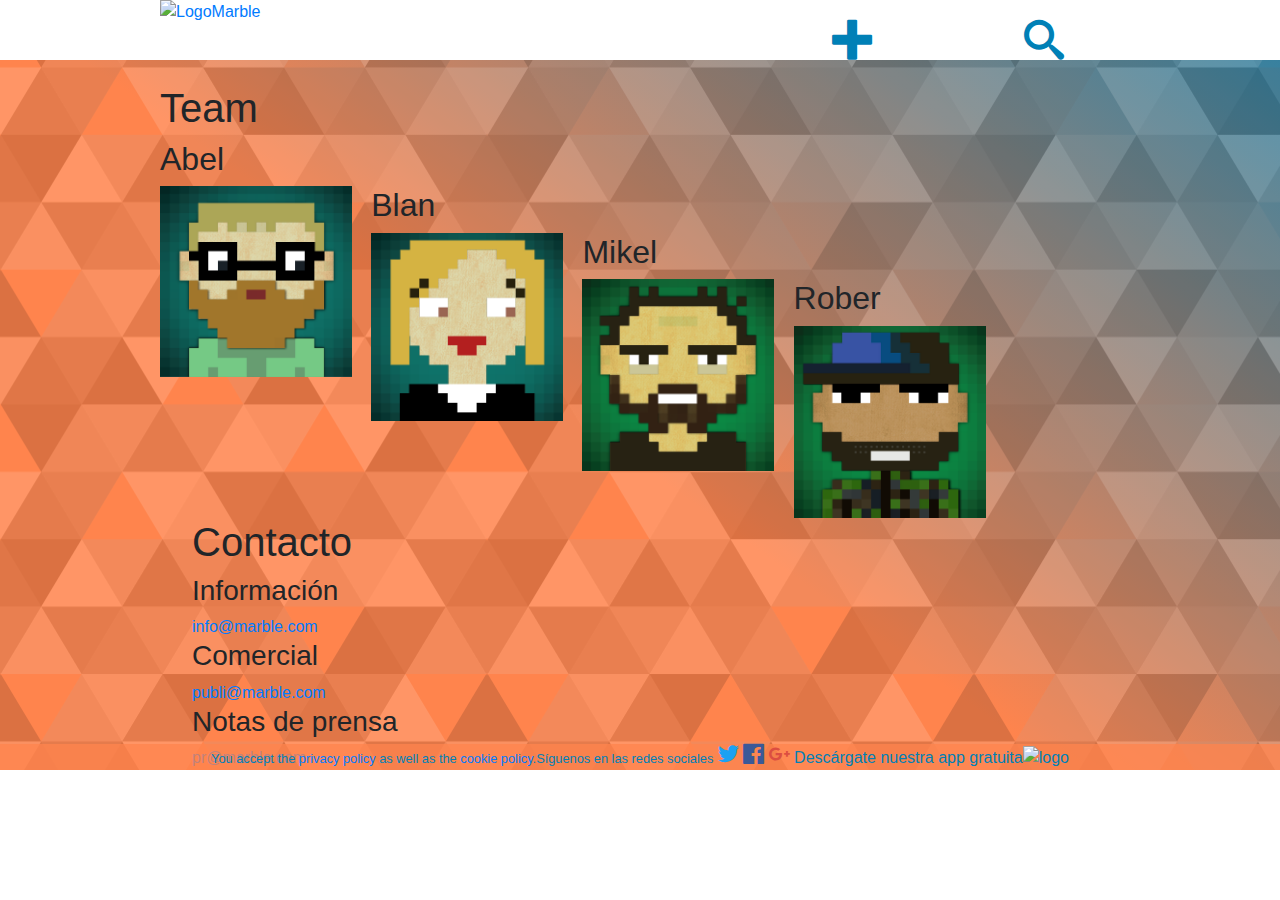
==== commit 672b5a56: "Footer molon" ====
--- a/aboutUs.html
+++ b/aboutUs.html
@@ -17,16 +17,23 @@
 	<div class="add icon3-plus"></div>
 	<div class="search icon3-search"></div>
 </nav>
+</div>
 
-<div class="team">
+<div class="team fondoEstridente">
+	
+	<div class="wrapper">
+<br>
+	<h1 class="teamh1">Team</h1>
+	<h2>Abel</h2>
+	<img src="img/abel28bit.png" alt="abelBit" class="teamBit">
+	<h2>Blan</h2>
+	<img src="img/blan28bit.png" alt="blanBit" class="teamBit">
+	<h2>Mikel</h2>
+	<img src="img/mikel28bit.png" alt="mikelBit" class="teamBit">
+	<h2>Rober</h2>
+	<img src="img/rober8bit.png" alt="roberBit" class="teamBit">
+	</div>
 
-	<h1>Team</h1>
-	<img src="img/abel28bit.png" alt="abelBit" class="teamBit">
-	<img src="img/blan28bit.png" alt="blanBit" class="teamBit">
-	<img src="img/mikel28bit.png" alt="mikelBit" class="teamBit">
-	<img src="img/rober8bit.png" alt="roberBit" class="teamBit">
-	
-</div>
 	<div class="contacto">
 
 		<h1>Contacto</h1>
@@ -39,7 +46,7 @@
 			<a href="">pr@marble.com</a>
 	</div>
 
-
+</div>
 </div>
 	
     <footer>
--- a/css/style.css
+++ b/css/style.css
@@ -178,9 +178,11 @@
 
 .icon3-search:before {
   content: "\e986";
+      color: #0080b6
 }
 .icon3-plus:before {
   content: "\ea0a";
+      color: #0080b6
 }
 
 @font-face {
@@ -247,10 +249,13 @@
 }
 
 /* Hola Holita amiguitos: parte común; */
+html{
+  position: relative;
+}
 
 body {
   font-family: Sans-Serif;
-  margin:0;
+  margin: 0;
 }
 
 nav > .logo > a > img{
@@ -281,10 +286,14 @@
 }
 footer{
   margin-top: 50px;
-  margin-bottom: 10px;
+  /* margin-bottom: 10px; */
   width: 100%;
-  float: left;
-  color: gray;
+  color: #0080b6;
+  position: absolute;
+  left: 0px;
+  bottom: 0px;
+  background-color:#ff844dbf;
+  text-align: center;
 }
 
 footer > a{
@@ -301,6 +310,63 @@
     margin: 0 auto;
 } 
 
+/* Style all font awesome icons */
+.fa {
+    padding: 10px;
+    font-size: 20px;
+    width: 25px;
+    text-align: center;
+    text-decoration: none;
+    border-radius: 50%;
+    margin-left: 40%;
+    box-sizing: initial;
+    height: 22px;
+}
+
+
+/* Add a hover effect if you want */
+.fa:hover {
+    opacity: 0.7;
+}
+
+/* Set a specific color for each brand */
+
+/* Facebook */
+.fa-facebook {
+    background: #3B5998;
+    color: white;
+}
+
+/* Twitter */
+.fa-twitter {
+    background: #55ACEE;
+    color: white;
+}
+.fa-google {
+  background: #dd4b39;
+  color: white;
+}
+
+.fa-linkedin {
+  background: #007bb5;
+  color: white;
+}
+
+.footerLogoMarble{
+  float: left;
+  width: 68%;
+  height: 39%;
+}
+.footerRS{
+  text-align: center;
+}
+.footerAboutUs{
+    margin-top: 39px;
+    float: left;
+
+}
+
+
 /*----------------------PRUEBAS PLUGINS----------------------------*/
 /* .myMenu {
 
@@ -313,6 +379,33 @@
 /* Fin del código de todos */
 
 /* Movidas de Blanca */
+
+.fondoEstridente{
+background-color: #ff844d;
+background-image: url("data:image/svg+xml,%3Csvg xmlns='http://www.w3.org/2000/svg' width='100%25'%3E%3Cdefs%3E%3ClinearGradient id='a' gradientUnits='userSpaceOnUse' x1='0' x2='0' y1='0' y2='100%25' gradientTransform='rotate(216)'%3E%3Cstop offset='0' stop-color='%23ff844d'/%3E%3Cstop offset='1' stop-color='%230080b6'/%3E%3C/linearGradient%3E%3Cpattern patternUnits='userSpaceOnUse' id='b' width='487' height='404.6' x='0' y='0' viewBox='0 0 1080 900'%3E%3Cg fill-opacity='0.14'%3E%3Cpolygon fill='%23444' points='90%2C150 0%2C300 180%2C300'/%3E%3Cpolygon points='90%2C150 180%2C0 0%2C0'/%3E%3Cpolygon fill='%23AAA' points='270%2C150 360%2C0 180%2C0'/%3E%3Cpolygon fill='%23DDD' points='450%2C150 360%2C300 540%2C300'/%3E%3Cpolygon fill='%23999' points='450%2C150 540%2C0 360%2C0'/%3E%3Cpolygon points='630%2C150 540%2C300 720%2C300'/%3E%3Cpolygon fill='%23DDD' points='630%2C150 720%2C0 540%2C0'/%3E%3Cpolygon fill='%23444' points='810%2C150 720%2C300 900%2C300'/%3E%3Cpolygon fill='%23FFF' points='810%2C150 900%2C0 720%2C0'/%3E%3Cpolygon fill='%23DDD' points='990%2C150 900%2C300 1080%2C300'/%3E%3Cpolygon fill='%23444' points='990%2C150 1080%2C0 900%2C0'/%3E%3Cpolygon fill='%23DDD' points='90%2C450 0%2C600 180%2C600'/%3E%3Cpolygon points='90%2C450 180%2C300 0%2C300'/%3E%3Cpolygon fill='%23666' points='270%2C450 180%2C600 360%2C600'/%3E%3Cpolygon fill='%23AAA' points='270%2C450 360%2C300 180%2C300'/%3E%3Cpolygon fill='%23DDD' points='450%2C450 360%2C600 540%2C600'/%3E%3Cpolygon fill='%23999' points='450%2C450 540%2C300 360%2C300'/%3E%3Cpolygon fill='%23999' points='630%2C450 540%2C600 720%2C600'/%3E%3Cpolygon fill='%23FFF' points='630%2C450 720%2C300 540%2C300'/%3E%3Cpolygon points='810%2C450 720%2C600 900%2C600'/%3E%3Cpolygon fill='%23DDD' points='810%2C450 900%2C300 720%2C300'/%3E%3Cpolygon fill='%23AAA' points='990%2C450 900%2C600 1080%2C600'/%3E%3Cpolygon fill='%23444' points='990%2C450 1080%2C300 900%2C300'/%3E%3Cpolygon fill='%23222' points='90%2C750 0%2C900 180%2C900'/%3E%3Cpolygon points='270%2C750 180%2C900 360%2C900'/%3E%3Cpolygon fill='%23DDD' points='270%2C750 360%2C600 180%2C600'/%3E%3Cpolygon points='450%2C750 540%2C600 360%2C600'/%3E%3Cpolygon points='630%2C750 540%2C900 720%2C900'/%3E%3Cpolygon fill='%23444' points='630%2C750 720%2C600 540%2C600'/%3E%3Cpolygon fill='%23AAA' points='810%2C750 720%2C900 900%2C900'/%3E%3Cpolygon fill='%23666' points='810%2C750 900%2C600 720%2C600'/%3E%3Cpolygon fill='%23999' points='990%2C750 900%2C900 1080%2C900'/%3E%3Cpolygon fill='%23999' points='180%2C0 90%2C150 270%2C150'/%3E%3Cpolygon fill='%23444' points='360%2C0 270%2C150 450%2C150'/%3E%3Cpolygon fill='%23FFF' points='540%2C0 450%2C150 630%2C150'/%3E%3Cpolygon points='900%2C0 810%2C150 990%2C150'/%3E%3Cpolygon fill='%23222' points='0%2C300 -90%2C450 90%2C450'/%3E%3Cpolygon fill='%23FFF' points='0%2C300 90%2C150 -90%2C150'/%3E%3Cpolygon fill='%23FFF' points='180%2C300 90%2C450 270%2C450'/%3E%3Cpolygon fill='%23666' points='180%2C300 270%2C150 90%2C150'/%3E%3Cpolygon fill='%23222' points='360%2C300 270%2C450 450%2C450'/%3E%3Cpolygon fill='%23FFF' points='360%2C300 450%2C150 270%2C150'/%3E%3Cpolygon fill='%23444' points='540%2C300 450%2C450 630%2C450'/%3E%3Cpolygon fill='%23222' points='540%2C300 630%2C150 450%2C150'/%3E%3Cpolygon fill='%23AAA' points='720%2C300 630%2C450 810%2C450'/%3E%3Cpolygon fill='%23666' points='720%2C300 810%2C150 630%2C150'/%3E%3Cpolygon fill='%23FFF' points='900%2C300 810%2C450 990%2C450'/%3E%3Cpolygon fill='%23999' points='900%2C300 990%2C150 810%2C150'/%3E%3Cpolygon points='0%2C600 -90%2C750 90%2C750'/%3E%3Cpolygon fill='%23666' points='0%2C600 90%2C450 -90%2C450'/%3E%3Cpolygon fill='%23AAA' points='180%2C600 90%2C750 270%2C750'/%3E%3Cpolygon fill='%23444' points='180%2C600 270%2C450 90%2C450'/%3E%3Cpolygon fill='%23444' points='360%2C600 270%2C750 450%2C750'/%3E%3Cpolygon fill='%23999' points='360%2C600 450%2C450 270%2C450'/%3E%3Cpolygon fill='%23666' points='540%2C600 630%2C450 450%2C450'/%3E%3Cpolygon fill='%23222' points='720%2C600 630%2C750 810%2C750'/%3E%3Cpolygon fill='%23FFF' points='900%2C600 810%2C750 990%2C750'/%3E%3Cpolygon fill='%23222' points='900%2C600 990%2C450 810%2C450'/%3E%3Cpolygon fill='%23DDD' points='0%2C900 90%2C750 -90%2C750'/%3E%3Cpolygon fill='%23444' points='180%2C900 270%2C750 90%2C750'/%3E%3Cpolygon fill='%23FFF' points='360%2C900 450%2C750 270%2C750'/%3E%3Cpolygon fill='%23AAA' points='540%2C900 630%2C750 450%2C750'/%3E%3Cpolygon fill='%23FFF' points='720%2C900 810%2C750 630%2C750'/%3E%3Cpolygon fill='%23222' points='900%2C900 990%2C750 810%2C750'/%3E%3Cpolygon fill='%23222' points='1080%2C300 990%2C450 1170%2C450'/%3E%3Cpolygon fill='%23FFF' points='1080%2C300 1170%2C150 990%2C150'/%3E%3Cpolygon points='1080%2C600 990%2C750 1170%2C750'/%3E%3Cpolygon fill='%23666' points='1080%2C600 1170%2C450 990%2C450'/%3E%3Cpolygon fill='%23DDD' points='1080%2C900 1170%2C750 990%2C750'/%3E%3C/g%3E%3C/pattern%3E%3C/defs%3E%3Crect x='0' y='0' fill='url(%23a)' width='100%25' height='100%25'/%3E%3Crect x='0' y='0' fill='url(%23b)' width='100%25' height='100%25'/%3E%3C/svg%3E");
+background-attachment: fixed;
+background-size: cover;
+background-position: center;
+}
+
+.topic > a{
+      color: #0080b6;
+}
+.team{
+  width: 100%;
+  float: left;
+}
+.contacto{
+  width: 100%;
+  float: left;
+     margin-left: 15%;
+}
+
+.teamBit{
+  float:left;
+  width: 20%;
+  margin-right: 2%;
+}
 
 .theme {
   width: 100%;
@@ -411,8 +504,12 @@
 }
 
 .debate-main {
-	width: 100%;
-	float:left;
+    width: 100%;
+    float: left;
+    background-color: #0080b638;
+    margin-bottom: 15px;
+    padding: 10px;
+        border-radius: 20px;
 }
 
 .user-debate{
@@ -447,7 +544,7 @@
 	float: right;
   width: 50%;
   margin-left: 50%;
-	margin-top: 10%;
+	margin-top: 2%;
 }
 
 .social-profile-icons{
@@ -480,7 +577,7 @@
 .answers{
   width: 90%;
 	margin-left: 10%;
-	border-left: 6px solid #333;
+	border-left: 6px solid #0080b6;
 	float: left;
 }
 
@@ -506,9 +603,10 @@
     background-color: #fefefe;
     margin: auto;
     padding: 20px;
-    border: 1px solid #888;
+    border: 1px solid #ff844d;
     width: 80%;
     height: 146px;
+        border-radius: 20px;
 }
 
 /* The Close Button user-card */
@@ -590,8 +688,13 @@
 /* Modal  Header */
 .modal-header {
     padding: 2px 16px;
-    background-color: aqua;
+    background-color: rgba(255, 132, 77, 0.52);
     color: white;
+}
+.equisita{
+    float: right;
+    font-size: 254%;
+    margin-right: 2%;
 }
 
 /* Modal Body */
@@ -603,12 +706,13 @@
   height: 130px;
   margin-top: 5px;
   border:0;
+      width: 100%;
 }
 
 /* Modal Footer */
 .modal-footer {
     padding: 2px 16px;
-    background-color: aqua;
+    background-color: rgba(255, 132, 77, 0.52);
     color: white;
 }
 
@@ -618,7 +722,7 @@
     background-color: white;
     margin: auto;
     padding: 0;
-    border: 1px solid #888;
+    border: 1px solid #ff844d;
     width: 50%;
     box-shadow: 0 4px 8px 0 rgba(0,0,0,0.2),0 6px 20px 0 rgba(0,0,0,0.19);
     animation-name: animatetop;
@@ -648,6 +752,7 @@
 .headerHome{
    width: 100%;
     float: left;
+    border-bottom: 1px solid black;
 }/*
 .headerHome > a > #logo{
     width: 50%;
@@ -673,7 +778,24 @@
 .headerHome > div > div > input{
   display: none;
   }
-
+#closeSearch{
+	display: none;
+}
+#search{
+  display: none;
+}
+#searchBox{
+  display: block;
+   margin-top: -25px;
+    border-radius: 20px;
+    padding: 0.1%;
+}
+#buttonSearch{
+  display: block;
+  margin-top: -25px;
+      border-radius: 20px;
+    padding: 0.1%;
+}
 main{
   width: 100%;
   float: left;
@@ -696,28 +818,34 @@
 }
 
 main > div > div > a > #lit{
-  background-color: rgb(237, 106, 90);
-  border: 3px solid black;
+  background-color: rgba(255, 132, 77, 0.88);
+  border: 3px solid #0080b6;
+    border-radius: 20px;
 }
 main > div > div > a > #the{
-  background-color: rgb(237, 106, 90);
-  border: 3px solid black;
+  background-color: rgba(255, 132, 77, 0.88);
+  border: 3px solid #0080b6;
+    border-radius: 20px;
 }
 main > div > div > a > #pho{
-  background-color: rgb(237, 106, 90);
-  border: 3px solid black;
+  background-color: rgba(255, 132, 77, 0.88);
+  border: 3px solid #0080b6;
+    border-radius: 20px;
 }
 main > div > div > a > #pai{
-  background-color: rgb(237, 106, 90);
-  border: 3px solid black;
+  background-color: rgba(255, 132, 77, 0.88);
+  border: 3px solid #0080b6;
+    border-radius: 20px;
 }
 main > div > div > a > #mus{
-  background-color: rgb(237, 106, 90);
-  border: 3px solid black;
+  background-color: rgba(255, 132, 77, 0.88);
+  border: 3px solid #0080b6;
+    border-radius: 20px;
 }
 main > div > div > a > #cin{
-  background-color: rgb(237, 106, 90);
-  border: 3px solid black;
+  background-color: rgba(255, 132, 77, 0.88);
+  border: 3px solid #0080b6;
+    border-radius: 20px;
 }
 
 div#lit:hover > div{
@@ -747,11 +875,28 @@
 
 
 /*------------------CÓDIGO PARA LA LANDING PAGE----------------------------------*/
+
+.cajitaForm{
+  width: 100%;
+
+}
 
 #backgroundVideo{
   max-width: 100%;  
   position: absolute;
   z-index: 0;
+}
+#backgroundVideo2{
+  max-width: 100%;  
+  position: absolute;
+  z-index: -1;
+      opacity: 0.5;
+}
+#backgroundVideo3{
+  max-width: 100%;  
+  position: absolute;
+  z-index: -1;
+      opacity: 0.5;
 }
 
 .buttonLanding{
@@ -761,10 +906,12 @@
   margin-left: 20%;
   margin-top: 20px;
   border: 2px rgb(0, 128, 182) solid;
-  background-color: rgb(237, 106, 90);
+  background-color: rgb(238, 116, 65);
   color: rgb(0, 128, 182);
   font-size: 1.3em;
   text-align: center;
+      border-radius: 20px;
+          padding: 6px;
 }
 
 .buttonLanding > p{
@@ -782,11 +929,12 @@
 }
 
 #landingWindowContent {
-  background-color: rgb(0, 0, 0);
+  background-color: rgba(53, 66, 115, 0.44);
   padding: 15px;
   width: calc(30% - 15px);
   margin-top: 80px;
   margin-left: 36%;
+   border-radius: 20px;
 }
 
 #introLanding{
@@ -883,16 +1031,19 @@
 #profileHeader {
   width:100%;
   float:left;
-  border-bottom-style:solid;
-  border-bottom-width:1px;
-  border-bottom-color:black;
+/*   border-bottom-style:solid;
+border-bottom-width:1px;
+border-bottom-color:black; */
   margin-bottom:15px;
 }
 
 #profileHeader > img {
-  width:25%;
-  margin-left:37.5%;
-	margin-bottom:-20px;
+  width: 200px;
+  height: 200px;
+  transform: rotate(-90deg);
+    margin-left: 40%;
+	margin-bottom: 20px;
+	border-radius: 50%;
 }
 
 #profileHeader > h1 {
@@ -904,9 +1055,9 @@
   width:100%;
   margin:0 auto;
   float:left;
-  border-style:solid;
+  /* border-style:solid;
   border-width:1px;
-  border-color:black;
+  border-color:black; */
 }
 
 #profileTabSwitcher{
@@ -914,7 +1065,7 @@
   margin:0 auto;
   float:left;
   padding:0;
-  border-bottom: 1px solid black;
+ /*  border-bottom: 1px solid black; */
   margin-bottom:25px;
 }
 
@@ -929,42 +1080,50 @@
   list-style-type:none;
   width:33.33%;
   float:left;
-  background-color:grey;
+  background-color: #ff844d;
   text-align:center;
   color:white;
   height:30px;
   line-height:30px;
 }
+#profileText{
+      background-color: #ff844d70;
+    border-radius: 20px;
+     padding:15px;
+}
 
 ul#profileTabSwitcher > li > a {
   text-decoration:none;
   color:white;
 }
 
-#profileText {
-  padding:15px;
-}
 
 #profileText p {
   margin-top:4px;
 }
 
-
 #profileUserInfo input {
 	margin-bottom:15px;
+      border-radius: 20px;
+    padding: 1%;
+    width: 15%;
 }
 
 #profileUserInfo > .barraSeparadora {
 	width:100%;
-	background-color:black;
+	background-color:#0080b6;
 	height:2px;
 	display:none;
 	margin: 15px 0;
 }
+#profileUserVisited > a, #profileUserVoted > a, #profileUserComented > a{
+      color: #0080b6;
+}
 
 #profileUserVisited, #profileUserVoted, #profileUserComented {
 	line-height:35px;
 	display:none;
+
 }
 
 .userInfoDetailed {
@@ -999,21 +1158,30 @@
     width:100%;
     float: left;
 
+
 }
 div.columnRight > input{
     width: 100%;
     float: left;
+        border-radius: 20px;
+    padding: 5px;
 }
 
 #paises{
     width: 105%;
+        border-radius: 20px;
+    padding: 5px;
 
 }
 #ciudad{
     width: 105%;
+        border-radius: 20px;
+    padding: 5px;
 }
 #description{
     width: 100%;
+        border-radius: 20px;
+    padding: 5px;
 }
 
 /*.rightText{
@@ -1025,11 +1193,13 @@
   margin-top: 3%;
 }
 
-#botonsito{
+#inputRegisterForm{
     margin-left: 38%;
     margin-top: 20px;
     margin-bottom: 20px;
     width: 20%;
+        border-radius: 20px;
+    padding: 15px;
 
 
 }/*
@@ -1132,7 +1302,12 @@
     float: left;
     display: none;
   }
-
+  #searchBox{
+    display: none;
+  }
+  #buttonSearch{
+    display: none;
+  }
   main{
       width: 100%;
       float: left;
@@ -1216,12 +1391,18 @@
 
 #paises{
     width: 102%;
+        border-radius: 20px;
+    padding: 5px;
 }
 #ciudad{
     width: 102%;
+        border-radius: 20px;
+    padding: 5px;
 }
 #description{
     width: 100%;
+        border-radius: 20px;
+    padding: 5px;
 }
 
 .rightText{
@@ -1232,7 +1413,7 @@
   margin-top: 3%;
 }
 
-#botonsito{
+#inputRegisterForm{
     margin-left: 38%;
     margin-top: 20px;
     margin-bottom: 20px;
@@ -1276,6 +1457,7 @@
 
 .topic > a > h2{
   font-size: 100%;
+  text-decoration-color: #0080b6;
 }
 .topic > p {
   font-size: 80%;
@@ -1371,8 +1553,12 @@
 }
 
 .debate-main {
-  width: 100%;
-  float:left;
+     width: 100%;
+    float: left;
+    background-color: #0080b638;
+    margin-bottom: 15px;
+    padding: 10px;
+        border-radius: 20px;
 }
 
 .user-debate{
@@ -1412,7 +1598,7 @@
   float: right;
   width: 50%;
   margin-left: 50%;
-  margin-top: 10%;
+  margin-top: 2%;
 }
 
 .social-profile-icons{
@@ -1443,7 +1629,7 @@
 .answers{
   width: 90%;
   margin-left: 10%;
-  border-left: 6px solid #333;
+  border-left: 6px solid #0080b6;
   float: left;
 }
 
@@ -1469,9 +1655,10 @@
     background-color: #fefefe;
     margin: auto;
     padding: 20px;
-    border: 1px solid #888;
+    border: 1px solid #ff844d;
     width: 80%;
     height: 119px;
+        border-radius: 20px;
 }
 
 The Close Button user-card
@@ -1534,8 +1721,14 @@
 /* Modal Header */
 .modal-header {
     padding: 2px 16px;
-    background-color: aqua;
+    background-color: rgba(255, 132, 77, 0.52);
     color: white;
+}
+
+.equisita{
+      float: right;
+    font-size: 254%;
+    margin-right: 2%;
 }
 
 /* Modal Body */
@@ -1547,12 +1740,13 @@
   height: 130px;
   margin-top: 5px;
   border:0;
+      width: 100%;
 }
 
 /* Modal Footer */
 .modal-footer {
     padding: 2px 16px;
-    background-color: aqua;
+    background-color: rgba(255, 132, 77, 0.52);
     color: white;
 }
 
@@ -1562,7 +1756,7 @@
     background-color: white;
     margin: auto;
     padding: 0;
-    border: 1px solid #888;
+    border: 1px solid #ff844d;
     width: 50%;
     box-shadow: 0 4px 8px 0 rgba(0,0,0,0.2),0 6px 20px 0 rgba(0,0,0,0.19);
     animation-name: animatetop;
@@ -1648,6 +1842,7 @@
   }
   .bloque > div.topic > a > h2{
       font-size: 1em;
+
   }
   .headerHome > div > div > a > #user{
   float: left;
@@ -1680,7 +1875,17 @@
       color: black;
       font-size: 200%;
   }
-
+  #searchBox{
+    display: block;
+        border-radius: 20px;
+    padding: 0.1%;
+    
+  }
+  #buttonSearch{
+    display: block;
+       border-radius: 20px;
+    padding: 0.1%;
+  }
   .icon-user:before {
   content: "\e971";
   font-size: 350%;
@@ -1809,8 +2014,12 @@
 }
 
 .debate-main {
-  width: 100%;
-  float:left;
+     width: 100%;
+    float: left;
+    background-color: #0080b638;
+    margin-bottom: 15px;
+    padding: 10px;
+        border-radius: 20px;
 }
 
 .user-debate{
@@ -1845,7 +2054,7 @@
   float: right;
   width: 50%;
   margin-left: 50%;
-  margin-top: 10%;
+  margin-top: 2%;
 }
 
 .social-profile-icons{
@@ -1876,7 +2085,7 @@
 .answers{
   width: 90%;
   margin-left: 10%;
-  border-left: 6px solid #333;
+  border-left: 6px solid #0080b6;
   float: left;
 }
 
@@ -1902,9 +2111,10 @@
     background-color: #fefefe;
     margin: auto;
     padding: 20px;
-    border: 1px solid #888;
+    border: 1px solid #ff844d;
     width: 80%;
     height: 200px;
+        border-radius: 20px;
 }
 
 /* The Close Button user-card */
@@ -1982,8 +2192,13 @@
 /* Modal Header */
 .modal-header {
     padding: 2px 16px;
-    background-color: aqua;
+    background-color: rgba(255, 132, 77, 0.52);
     color: white;
+}
+.equisita{
+      float: right;
+    font-size: 254%;
+    margin-right: 2%;
 }
 
 /* Modal Body */
@@ -1995,12 +2210,13 @@
   height: 130px;
   margin-top: 5px;
   border:0;
+      width: 100%;
 }
 
 /* Modal Footer */
 .modal-footer {
     padding: 2px 16px;
-    background-color: aqua;
+    background-color: rgba(255, 132, 77, 0.52);
     color: white;
 }
 
@@ -2010,7 +2226,7 @@
     background-color: white;
     margin: auto;
     padding: 0;
-    border: 1px solid #888;
+    border: 1px solid #ff844d;
     width: 50%;
     box-shadow: 0 4px 8px 0 rgba(0,0,0,0.2),0 6px 20px 0 rgba(0,0,0,0.19);
     animation-name: animatetop;
@@ -2180,7 +2396,7 @@
     height: 25px;*/
     margin-top: 25px;
   }
-  .headerHome > div > div > img#closeSearch{
+.headerHome > div > div > img#closeSearch{
   display: none;
   }
   main > div > div > a > .cat > h1{
@@ -2320,8 +2536,12 @@
 }
 
 .debate-main {
-  width: 100%;
-  float:left;
+      width: 100%;
+    float: left;
+    background-color: #0080b638;
+    margin-bottom: 15px;
+    padding: 10px;
+        border-radius: 20px;
 }
 
 .user-debate{
@@ -2356,7 +2576,7 @@
   float: right;
   width: 50%;
   margin-left: 50%;
-  margin-top: 10%;
+  margin-top: 2%;
 }
 
 .social-profile-icons{
@@ -2389,7 +2609,7 @@
 .answers{
   width: 90%;
   margin-left: 10%;
-  border-left: 6px solid #333;
+  border-left: 6px solid #0080b6;
   float: left;
 }
 
@@ -2415,9 +2635,10 @@
     background-color: #fefefe;
     margin: auto;
     padding: 20px;
-    border: 1px solid #888;
+    border: 1px solid #ff844d;
     width: 80%;
     height: 146px;
+        border-radius: 20px;
 }
 
 /* The Close Button user-card */
@@ -2499,8 +2720,13 @@
 /* Modal  Header */
 .modal-header {
     padding: 2px 16px;
-    background-color: aqua;
+    background-color: rgba(255, 132, 77, 0.52);
     color: white;
+}
+.equisita{
+      float: right;
+    font-size: 254%;
+    margin-right: 2%;
 }
 
 /* Modal Body */
@@ -2512,12 +2738,13 @@
   height: 130px;
   margin-top: 5px;
   border:0;
+      width: 100%;
 }
 
 /* Modal Footer */
 .modal-footer {
     padding: 2px 16px;
-    background-color: aqua;
+    background-color: rgba(255, 132, 77, 0.52);
     color: white;
 }
 
@@ -2527,7 +2754,7 @@
     background-color: white;
     margin: auto;
     padding: 0;
-    border: 1px solid #888;
+    border: 1px solid #ff844d;
     width: 50%;
     box-shadow: 0 4px 8px 0 rgba(0,0,0,0.2),0 6px 20px 0 rgba(0,0,0,0.19);
     animation-name: animatetop;
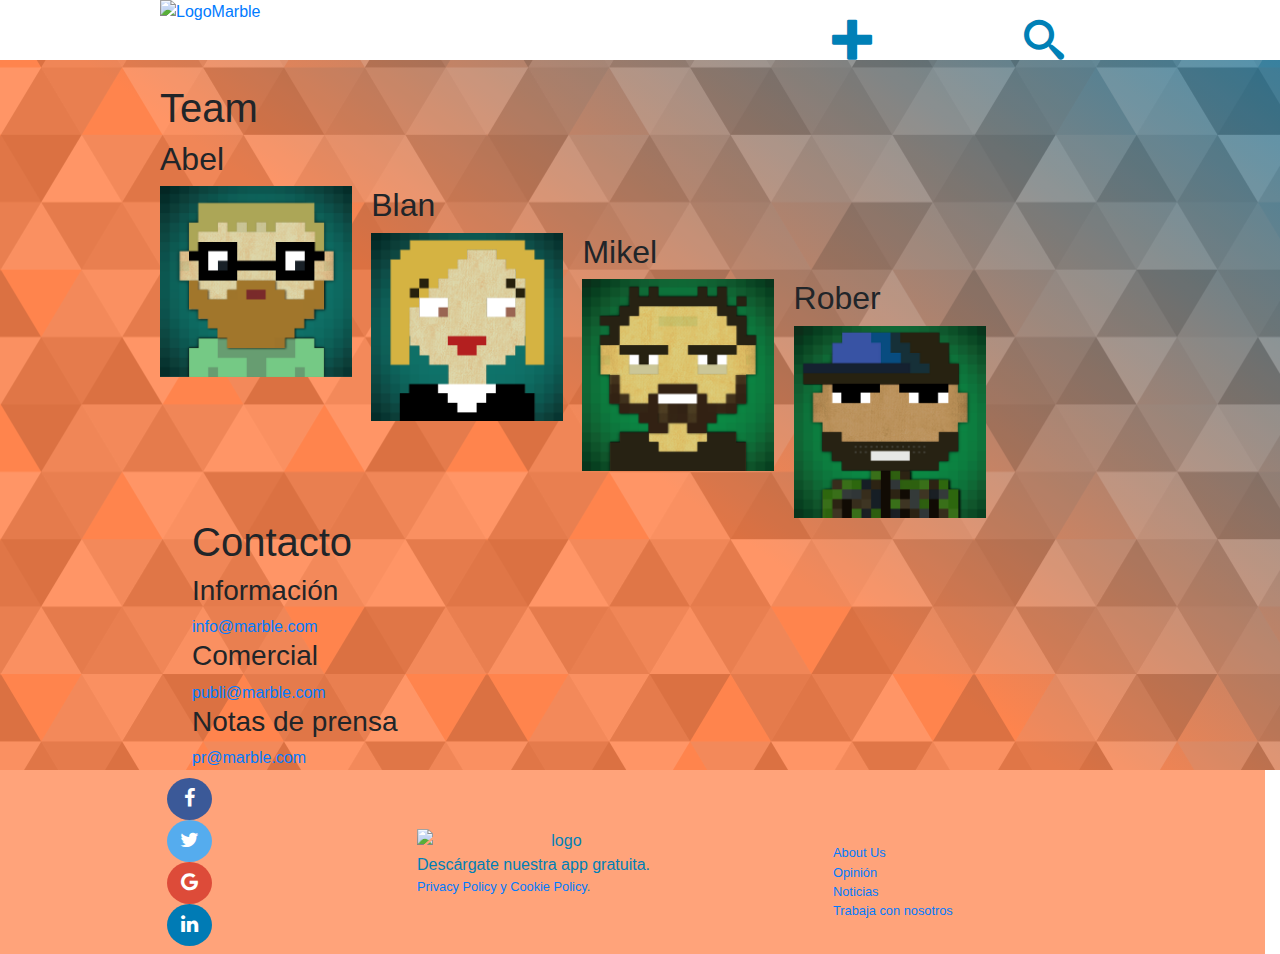
==== commit 376e9986: "footer en vistas" ====
--- a/aboutUs.html
+++ b/aboutUs.html
@@ -5,6 +5,7 @@
 	<title>About Us</title>
  	<meta name="viewport" content="width=device-width, initial-scale=1.0">
  	<link rel="stylesheet" href="https://maxcdn.bootstrapcdn.com/bootstrap/4.0.0/css/bootstrap.min.css" integrity="sha384-Gn5384xqQ1aoWXA+058RXPxPg6fy4IWvTNh0E263XmFcJlSAwiGgFAW/dAiS6JXm" crossorigin="anonymous">
+    <link rel="stylesheet" href="https://cdnjs.cloudflare.com/ajax/libs/font-awesome/4.7.0/css/font-awesome.min.css">
     <link rel="stylesheet" href="css/style.css" type="text/css" />
 
 </head>
@@ -49,18 +50,48 @@
 </div>
 </div>
 	
-    <footer>
-    <div class="wrapper">
-     
-      <small>You accept the <a href="privacyPolicyPage">privacy policy</a> as well as the <a href="cookiePolicyPage">cookie policy</a>.Síguenos en las redes sociales</small>
-   
-        <span class="icon2-TW" aria-hidden="true"><a title="Twitter" href="https://twitter.com/" target="_blank"></a></span>
-        <span class="icon2-FB"><a title="Facebook" href="https://es-es.facebook.com/" target="_blank"></a></span>
-        <span class="icon2-Gplus"><a title="Google+" href="https://plus.google.com/discover?hl=es" target="_blank"></a></span>
-   
-        <span>Descárgate nuestra app gratuita</span><img src="img/logoMarble.png" alt="logo">
-    </div> 
-</footer>  
+<footer class="row navbar navbar-fixed-bottom">
+<div class="col-md-4 footerRS">
+    <div class="row">
+        <a href="#" class="fa fa-facebook"></a>
+    </div>
+    <div class="row">
+        <a href="#" class="row fa fa-twitter"></a>
+    </div>
+    <div class="row">
+        <a href="#" class="row fa fa-google"></a>
+    </div>
+    <div class="row">
+        <a href="#" class="row fa fa-linkedin"></a>
+    </div>
+</div>
+
+<div class="col-md-4 footerLogo">
+    <div class="row">
+        <img class="footerLogoMarble" src="img/logoMarble.png" alt="logo">
+    </div>
+    <div class="row">
+        <span>Descárgate nuestra app gratuita.</span>  </div>
+        <div class="row ">
+        <small class="footerPolicy">
+          
+            <a href="privacyPolicyPage">Privacy Policy y </a>
+            <a href="cookiePolicyPage"> Cookie Policy</a>.
+        </small>
+        </div>
+  
+</div>
+
+<div class="col-md-4 footerAboutUs">
+    <small>
+        <a class="row" href="aboutUs.html">About Us</a>
+        <a class="row" href="">Opinión</a>
+        <a class="row" href="">Noticias</a>
+        <a class="row" href="">Trabaja con nosotros</a>
+    </small>
+</div>
+
+</footer>
 
 
 
